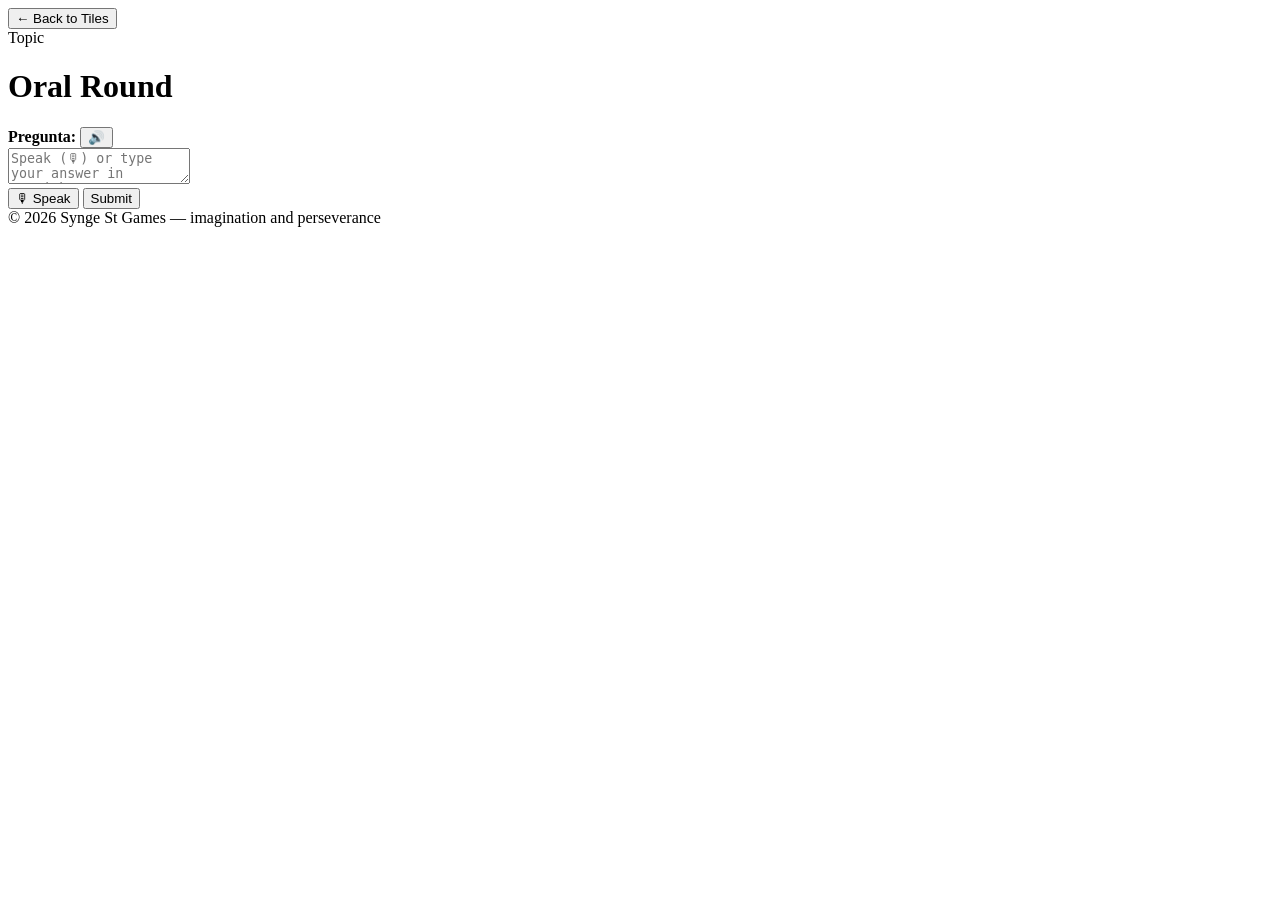
==== play.html @ 71afeca0 "Create play.html" ====
<!doctype html>
<html lang="en">
<head>
  <meta charset="utf-8" />
  <title>Spanish Oral Round</title>
  <meta name="viewport" content="width=device-width, initial-scale=1" />
  <link rel="stylesheet" href="style.css" />
</head>
<body>

<main class="wrap">

  <div class="topBar">
    <button id="backBtn" class="ghost">← Back to Tiles</button>
    <div class="pill" id="topicPill">Topic</div>
  </div>

  <h1>Oral Round</h1>

  <div class="taskBox">
    <strong>Pregunta:</strong>
    <span id="task"></span>
    <button id="readTask" class="smallBtn" type="button">🔊</button>
  </div>

  <textarea id="answer" placeholder="Speak (🎙) or type your answer in Spanish..."></textarea>

  <div class="controls">
    <button id="dictateBtn" class="smallBtn" type="button">🎙 Speak</button>
    <button id="runBtn" type="button">Submit</button>
  </div>

  <section id="out" class="card hidden"></section>

</main>

<footer>
  © 2026 Synge St Games — imagination and perseverance
</footer>

<script src="ai.js"></script>
<script src="script.js"></script>

</body>
</html>
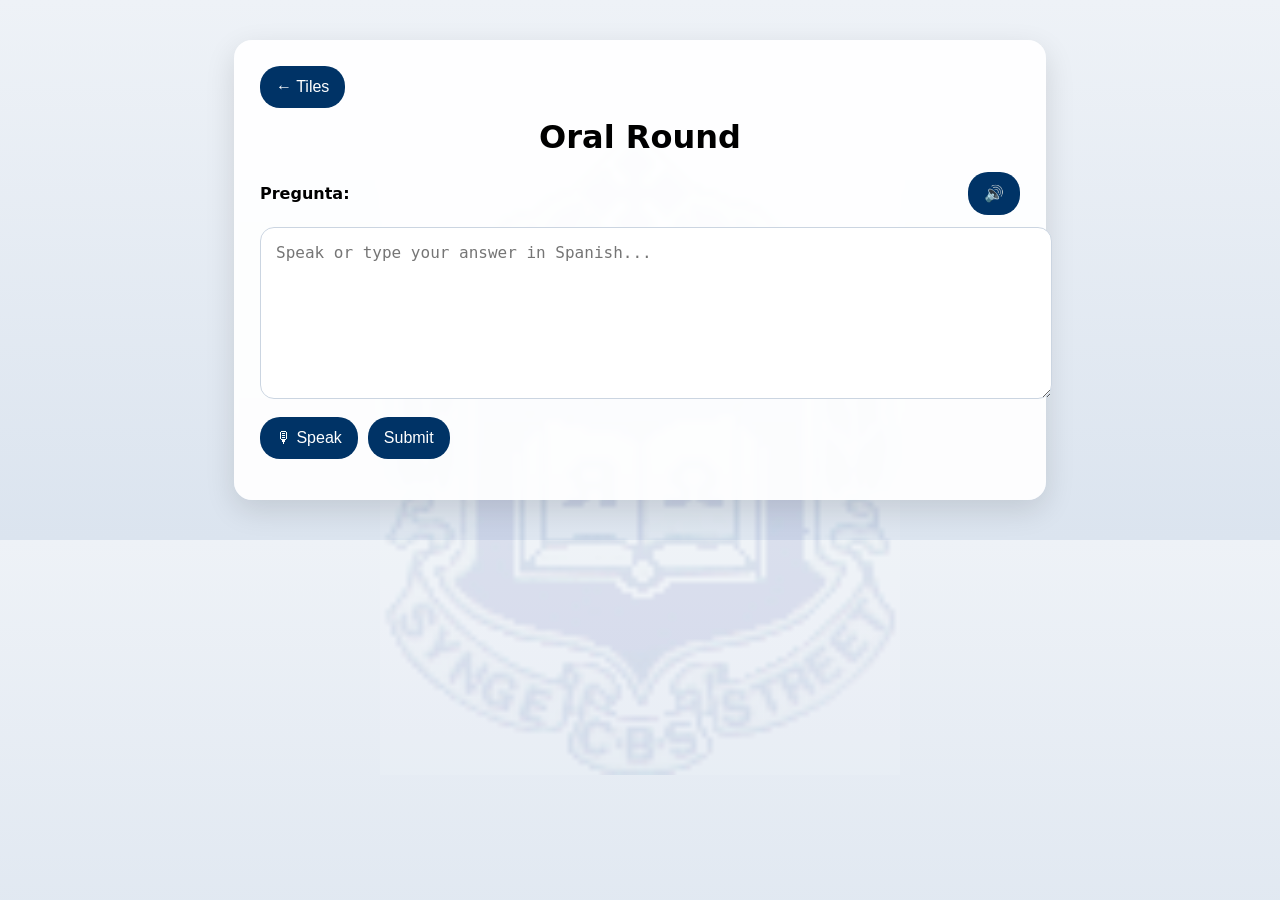
==== commit f1031c56: "Update play.html" ====
--- a/play.html
+++ b/play.html
@@ -1,42 +1,43 @@
 <!doctype html>
-<html lang="en">
+<html>
 <head>
-  <meta charset="utf-8" />
-  <title>Spanish Oral Round</title>
-  <meta name="viewport" content="width=device-width, initial-scale=1" />
-  <link rel="stylesheet" href="style.css" />
+<meta charset="utf-8">
+<title>Oral Round</title>
+<meta name="viewport" content="width=device-width, initial-scale=1">
+<link rel="stylesheet" href="style.css">
 </head>
+
 <body>
 
 <main class="wrap">
 
-  <div class="topBar">
-    <button id="backBtn" class="ghost">← Back to Tiles</button>
-    <div class="pill" id="topicPill">Topic</div>
-  </div>
+<button onclick="location.href='index.html'">← Tiles</button>
 
-  <h1>Oral Round</h1>
+<h1>Oral Round</h1>
 
-  <div class="taskBox">
-    <strong>Pregunta:</strong>
-    <span id="task"></span>
-    <button id="readTask" class="smallBtn" type="button">🔊</button>
-  </div>
+<div class="taskBox">
 
-  <textarea id="answer" placeholder="Speak (🎙) or type your answer in Spanish..."></textarea>
+<strong>Pregunta:</strong>
 
-  <div class="controls">
-    <button id="dictateBtn" class="smallBtn" type="button">🎙 Speak</button>
-    <button id="runBtn" type="button">Submit</button>
-  </div>
+<span id="task"></span>
 
-  <section id="out" class="card hidden"></section>
+<button id="readTask">🔊</button>
+
+</div>
+
+<textarea id="answer" placeholder="Speak or type your answer in Spanish..."></textarea>
+
+<div class="controls">
+
+<button id="dictateBtn">🎙 Speak</button>
+
+<button id="runBtn">Submit</button>
+
+</div>
+
+<section id="out" class="card hidden"></section>
 
 </main>
-
-<footer>
-  © 2026 Synge St Games — imagination and perseverance
-</footer>
 
 <script src="ai.js"></script>
 <script src="script.js"></script>
--- a/style.css
+++ b/style.css
@@ -0,0 +1,188 @@
+body{
+  margin:0;
+  font-family: system-ui, -apple-system, Segoe UI, Roboto, sans-serif;
+  background: linear-gradient(#eef2f7,#dbe4ef);
+  position:relative;
+}
+
+body::before{
+  content:"";
+  position:fixed;
+  inset:0;
+  background:url("crest.png") center center no-repeat;
+  background-size:520px;
+  opacity:0.10;
+  pointer-events:none;
+  z-index:0;
+}
+
+.wrap{
+  position:relative;
+  z-index:1;
+  width:min(760px, 92vw);
+  margin:40px auto;
+  padding:26px;
+  background:rgba(255,255,255,0.92);
+  border-radius:18px;
+  box-shadow:0 10px 30px rgba(0,0,0,0.12);
+  backdrop-filter: blur(2px);
+}
+
+h1{
+  text-align:center;
+  margin:10px 0 16px;
+}
+
+.sub{
+  text-align:center;
+  margin:0 0 18px;
+  color:#223;
+  opacity:0.85;
+}
+
+.topBar{
+  display:flex;
+  align-items:center;
+  justify-content:space-between;
+  gap:12px;
+  margin-bottom:8px;
+}
+
+.pill{
+  padding:8px 12px;
+  border-radius:999px;
+  background:#e9f0ff;
+  color:#003366;
+  font-weight:600;
+  font-size:0.95rem;
+}
+
+.taskBox{
+  display:flex;
+  align-items:center;
+  justify-content:space-between;
+  gap:10px;
+  margin:14px 0 12px;
+}
+
+#task{
+  flex:1;
+  margin-left:10px;
+  font-weight:600;
+}
+
+textarea{
+  width:100%;
+  min-height:140px;
+  padding:15px;
+  font-size:1rem;
+  border-radius:14px;
+  border:1px solid #cbd5e1;
+  margin-bottom:14px;
+  resize:vertical;
+}
+
+.controls{
+  display:flex;
+  gap:10px;
+  margin-bottom:15px;
+  flex-wrap:wrap;
+}
+
+button{
+  padding:12px 16px;
+  border-radius:20px;
+  border:none;
+  font-size:1rem;
+  cursor:pointer;
+  background:#003366;
+  color:white;
+}
+
+button:hover{ background:#0052a3; }
+
+.smallBtn{
+  padding:8px 12px;
+  font-size:0.95rem;
+  background:#566;
+}
+
+.ghost{
+  background:#ffffff;
+  color:#003366;
+  border:1px solid #cbd5e1;
+}
+
+.ghost:hover{
+  background:#f2f6ff;
+}
+
+.card{
+  padding:18px;
+  border-radius:14px;
+  background:#f4f7fb;
+  margin-top:15px;
+}
+
+.hidden{ display:none; }
+
+.grid{
+  display:grid;
+  grid-template-columns: repeat(2, minmax(0, 1fr));
+  gap:14px;
+}
+
+@media (min-width: 720px){
+  .grid{ grid-template-columns: repeat(3, minmax(0, 1fr)); }
+}
+
+.tile{
+  text-align:left;
+  padding:16px;
+  border-radius:16px;
+  background:#003366;
+  color:white;
+  min-height:110px;
+  display:flex;
+  flex-direction:column;
+  justify-content:space-between;
+}
+
+.tile:hover{ background:#0052a3; }
+
+.tile.locked{
+  background:#7b8794;
+  cursor:not-allowed;
+}
+
+.tileTop{
+  display:flex;
+  align-items:center;
+  gap:10px;
+}
+
+.tileIcon{
+  font-size:1.5rem;
+}
+
+.tileTitle{
+  font-weight:800;
+  line-height:1.1;
+}
+
+.tileMeta{
+  display:flex;
+  align-items:center;
+  justify-content:space-between;
+  font-size:0.9rem;
+  opacity:0.95;
+  margin-top:12px;
+}
+
+footer{
+  text-align:center;
+  padding:18px 10px 28px;
+  font-size:0.85rem;
+  color:#223;
+  opacity:0.85;
+}
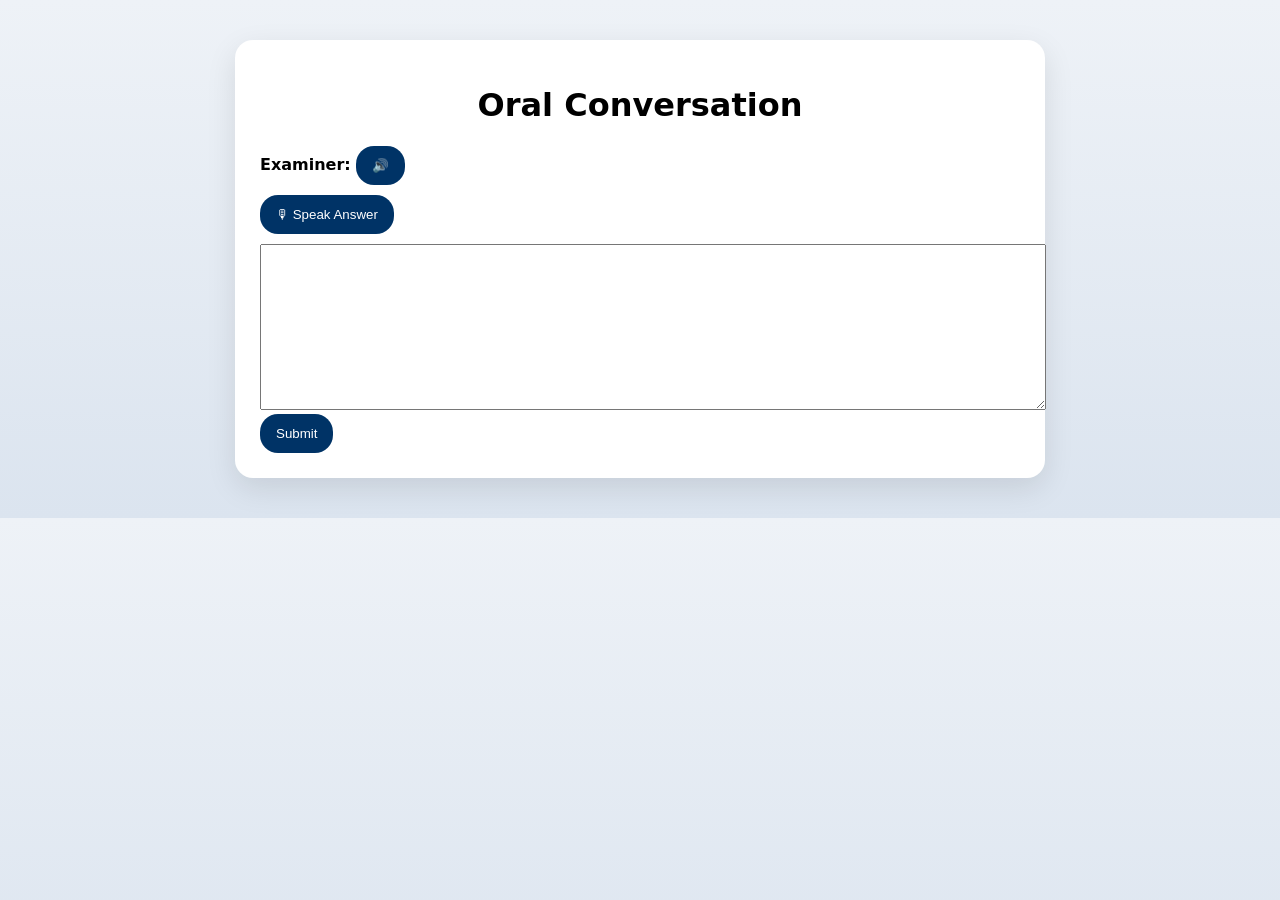
==== commit fdb3328c: "Update play.html" ====
--- a/play.html
+++ b/play.html
@@ -2,8 +2,7 @@
 <html>
 <head>
 <meta charset="utf-8">
-<title>Oral Round</title>
-<meta name="viewport" content="width=device-width, initial-scale=1">
+<title>Oral Conversation</title>
 <link rel="stylesheet" href="style.css">
 </head>
 
@@ -11,31 +10,28 @@
 
 <main class="wrap">
 
-<button onclick="location.href='index.html'">← Tiles</button>
+<h1>Oral Conversation</h1>
 
-<h1>Oral Round</h1>
+<div>
 
-<div class="taskBox">
+<strong>Examiner:</strong>
+<span id="question"></span>
 
-<strong>Pregunta:</strong>
-
-<span id="task"></span>
-
-<button id="readTask">🔊</button>
+<button onclick="speakQuestion()">🔊</button>
 
 </div>
 
-<textarea id="answer" placeholder="Speak or type your answer in Spanish..."></textarea>
-
 <div class="controls">
 
-<button id="dictateBtn">🎙 Speak</button>
-
-<button id="runBtn">Submit</button>
+<button id="recordBtn">🎙 Speak Answer</button>
 
 </div>
 
-<section id="out" class="card hidden"></section>
+<textarea id="answer"></textarea>
+
+<button onclick="submitAnswer()">Submit</button>
+
+<div id="feedback"></div>
 
 </main>
 
--- a/style.css
+++ b/style.css
@@ -1,188 +1,80 @@
 body{
-  margin:0;
-  font-family: system-ui, -apple-system, Segoe UI, Roboto, sans-serif;
-  background: linear-gradient(#eef2f7,#dbe4ef);
-  position:relative;
-}
-
-body::before{
-  content:"";
-  position:fixed;
-  inset:0;
-  background:url("crest.png") center center no-repeat;
-  background-size:520px;
-  opacity:0.10;
-  pointer-events:none;
-  z-index:0;
+margin:0;
+font-family:system-ui;
+background:linear-gradient(#eef2f7,#dbe4ef);
 }
 
 .wrap{
-  position:relative;
-  z-index:1;
-  width:min(760px, 92vw);
-  margin:40px auto;
-  padding:26px;
-  background:rgba(255,255,255,0.92);
-  border-radius:18px;
-  box-shadow:0 10px 30px rgba(0,0,0,0.12);
-  backdrop-filter: blur(2px);
+max-width:760px;
+margin:40px auto;
+padding:25px;
+background:white;
+border-radius:18px;
+box-shadow:0 10px 30px rgba(0,0,0,0.1);
 }
 
 h1{
-  text-align:center;
-  margin:10px 0 16px;
+text-align:center;
 }
 
-.sub{
-  text-align:center;
-  margin:0 0 18px;
-  color:#223;
-  opacity:0.85;
+.grid{
+display:grid;
+grid-template-columns:repeat(2,1fr);
+gap:15px;
 }
 
-.topBar{
-  display:flex;
-  align-items:center;
-  justify-content:space-between;
-  gap:12px;
-  margin-bottom:8px;
+.tile{
+padding:25px;
+border-radius:16px;
+background:#003366;
+color:white;
+font-size:1.2rem;
+cursor:pointer;
 }
 
-.pill{
-  padding:8px 12px;
-  border-radius:999px;
-  background:#e9f0ff;
-  color:#003366;
-  font-weight:600;
-  font-size:0.95rem;
+.tile:hover{
+background:#0052a3;
 }
 
-.taskBox{
-  display:flex;
-  align-items:center;
-  justify-content:space-between;
-  gap:10px;
-  margin:14px 0 12px;
-}
-
-#task{
-  flex:1;
-  margin-left:10px;
-  font-weight:600;
+.locked{
+background:#777;
+cursor:not-allowed;
 }
 
 textarea{
-  width:100%;
-  min-height:140px;
-  padding:15px;
-  font-size:1rem;
-  border-radius:14px;
-  border:1px solid #cbd5e1;
-  margin-bottom:14px;
-  resize:vertical;
+width:100%;
+min-height:140px;
+margin-top:10px;
+padding:12px;
+font-size:1rem;
 }
 
 .controls{
-  display:flex;
-  gap:10px;
-  margin-bottom:15px;
-  flex-wrap:wrap;
+margin-top:10px;
+display:flex;
+gap:10px;
 }
 
 button{
-  padding:12px 16px;
-  border-radius:20px;
-  border:none;
-  font-size:1rem;
-  cursor:pointer;
-  background:#003366;
-  color:white;
+padding:12px 16px;
+border:none;
+border-radius:18px;
+background:#003366;
+color:white;
+cursor:pointer;
 }
 
-button:hover{ background:#0052a3; }
-
-.smallBtn{
-  padding:8px 12px;
-  font-size:0.95rem;
-  background:#566;
-}
-
-.ghost{
-  background:#ffffff;
-  color:#003366;
-  border:1px solid #cbd5e1;
-}
-
-.ghost:hover{
-  background:#f2f6ff;
+button:hover{
+background:#0052a3;
 }
 
 .card{
-  padding:18px;
-  border-radius:14px;
-  background:#f4f7fb;
-  margin-top:15px;
+margin-top:15px;
+padding:15px;
+background:#f4f7fb;
+border-radius:12px;
 }
 
-.hidden{ display:none; }
-
-.grid{
-  display:grid;
-  grid-template-columns: repeat(2, minmax(0, 1fr));
-  gap:14px;
+.hidden{
+display:none;
 }
-
-@media (min-width: 720px){
-  .grid{ grid-template-columns: repeat(3, minmax(0, 1fr)); }
-}
-
-.tile{
-  text-align:left;
-  padding:16px;
-  border-radius:16px;
-  background:#003366;
-  color:white;
-  min-height:110px;
-  display:flex;
-  flex-direction:column;
-  justify-content:space-between;
-}
-
-.tile:hover{ background:#0052a3; }
-
-.tile.locked{
-  background:#7b8794;
-  cursor:not-allowed;
-}
-
-.tileTop{
-  display:flex;
-  align-items:center;
-  gap:10px;
-}
-
-.tileIcon{
-  font-size:1.5rem;
-}
-
-.tileTitle{
-  font-weight:800;
-  line-height:1.1;
-}
-
-.tileMeta{
-  display:flex;
-  align-items:center;
-  justify-content:space-between;
-  font-size:0.9rem;
-  opacity:0.95;
-  margin-top:12px;
-}
-
-footer{
-  text-align:center;
-  padding:18px 10px 28px;
-  font-size:0.85rem;
-  color:#223;
-  opacity:0.85;
-}
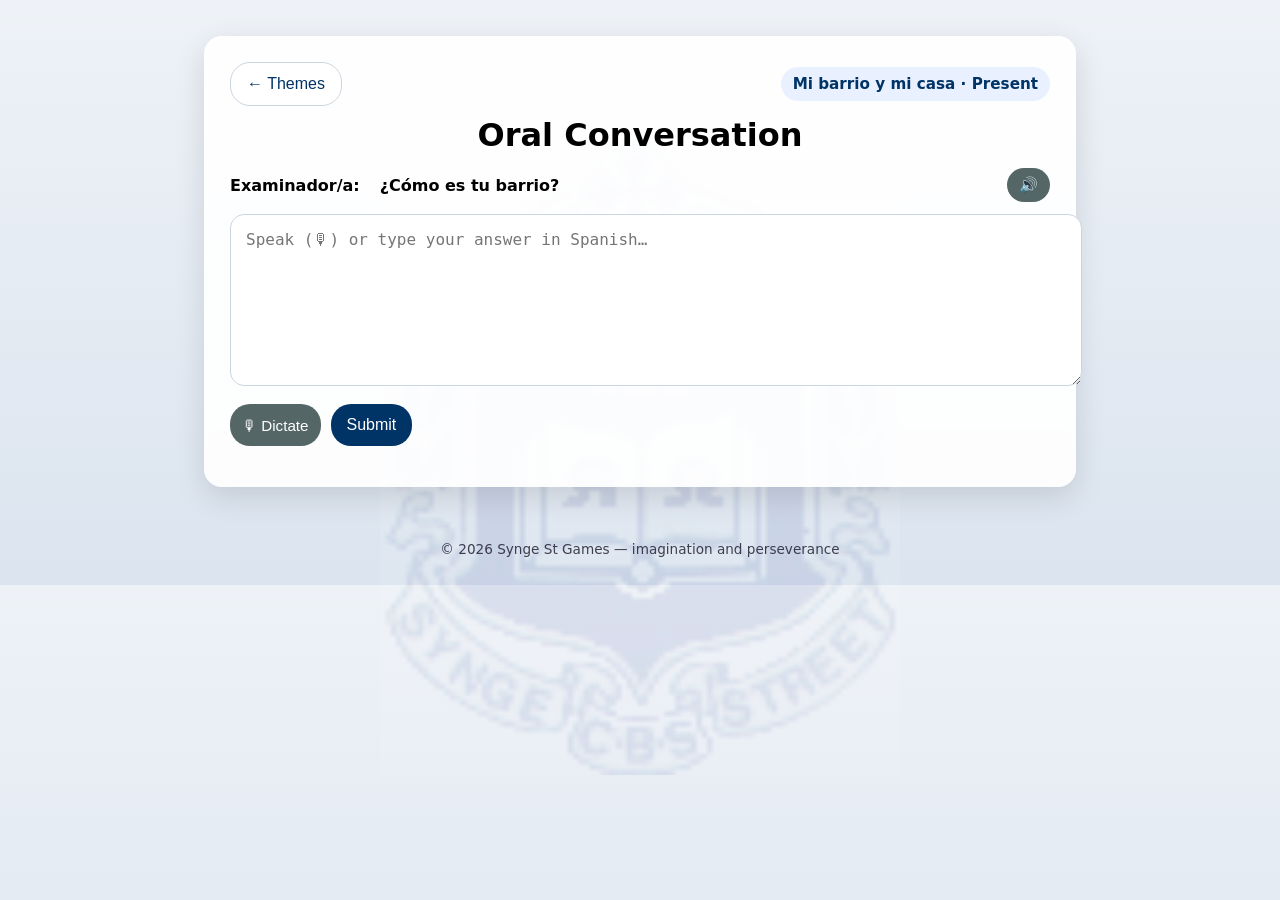
==== commit 094bbd16: "Add files via upload" ====
--- a/play.html
+++ b/play.html
@@ -1,39 +1,38 @@
 <!doctype html>
-<html>
+<html lang="en">
 <head>
-<meta charset="utf-8">
-<title>Oral Conversation</title>
-<link rel="stylesheet" href="style.css">
+  <meta charset="utf-8" />
+  <title>Oral Conversation</title>
+  <meta name="viewport" content="width=device-width, initial-scale=1" />
+  <link rel="stylesheet" href="style.css" />
 </head>
-
 <body>
 
 <main class="wrap">
+  <div class="topBar">
+    <button id="homeBtn" class="ghost">← Themes</button>
+    <div class="pill" id="pill">Theme · Tense</div>
+  </div>
 
-<h1>Oral Conversation</h1>
+  <h1>Oral Conversation</h1>
 
-<div>
+  <div class="taskBox">
+    <strong>Examinador/a:</strong>
+    <span id="question"></span>
+    <button id="readQ" class="smallBtn" type="button">🔊</button>
+  </div>
 
-<strong>Examiner:</strong>
-<span id="question"></span>
+  <textarea id="answer" placeholder="Speak (🎙) or type your answer in Spanish…"></textarea>
 
-<button onclick="speakQuestion()">🔊</button>
+  <div class="controls">
+    <button id="recordBtn" class="smallBtn" type="button">🎙 Dictate</button>
+    <button id="submitBtn" type="button">Submit</button>
+  </div>
 
-</div>
+  <section id="out" class="card hidden"></section>
+</main>
 
-<div class="controls">
-
-<button id="recordBtn">🎙 Speak Answer</button>
-
-</div>
-
-<textarea id="answer"></textarea>
-
-<button onclick="submitAnswer()">Submit</button>
-
-<div id="feedback"></div>
-
-</main>
+<footer>© 2026 Synge St Games — imagination and perseverance</footer>
 
 <script src="ai.js"></script>
 <script src="script.js"></script>
--- a/style.css
+++ b/style.css
@@ -1,80 +1,179 @@
 body{
-margin:0;
-font-family:system-ui;
-background:linear-gradient(#eef2f7,#dbe4ef);
+  margin:0;
+  font-family: system-ui, -apple-system, Segoe UI, Roboto, sans-serif;
+  background: linear-gradient(#eef2f7,#dbe4ef);
+  position:relative;
+}
+
+body::before{
+  content:"";
+  position:fixed;
+  inset:0;
+  background:url("crest.png") center center no-repeat;
+  background-size:520px;
+  opacity:0.10;
+  pointer-events:none;
+  z-index:0;
 }
 
 .wrap{
-max-width:760px;
-margin:40px auto;
-padding:25px;
-background:white;
-border-radius:18px;
-box-shadow:0 10px 30px rgba(0,0,0,0.1);
+  position:relative;
+  z-index:1;
+  width:min(820px, 92vw);
+  margin:36px auto;
+  padding:26px;
+  background:rgba(255,255,255,0.92);
+  border-radius:18px;
+  box-shadow:0 10px 30px rgba(0,0,0,0.12);
+  backdrop-filter: blur(2px);
 }
 
-h1{
-text-align:center;
+h1{ text-align:center; margin:10px 0 8px; }
+
+.sub{
+  text-align:center;
+  margin:0 0 18px;
+  color:#223;
+  opacity:0.85;
 }
 
+footer{
+  text-align:center;
+  padding:18px 10px 28px;
+  font-size:0.85rem;
+  color:#223;
+  opacity:0.85;
+}
+
+.topBar{
+  display:flex;
+  align-items:center;
+  justify-content:space-between;
+  gap:12px;
+  margin-bottom:8px;
+}
+
+.pill{
+  padding:8px 12px;
+  border-radius:999px;
+  background:#e9f0ff;
+  color:#003366;
+  font-weight:700;
+  font-size:0.95rem;
+}
+
+.taskBox{
+  display:flex;
+  align-items:center;
+  justify-content:space-between;
+  gap:10px;
+  margin:14px 0 12px;
+}
+
+#question{
+  flex:1;
+  margin-left:10px;
+  font-weight:700;
+}
+
+textarea{
+  width:100%;
+  min-height:140px;
+  padding:15px;
+  font-size:1rem;
+  border-radius:14px;
+  border:1px solid #cbd5e1;
+  margin-bottom:14px;
+  resize:vertical;
+}
+
+.controls{
+  display:flex;
+  gap:10px;
+  margin-bottom:15px;
+  flex-wrap:wrap;
+}
+
+button{
+  padding:12px 16px;
+  border-radius:20px;
+  border:none;
+  font-size:1rem;
+  cursor:pointer;
+  background:#003366;
+  color:white;
+}
+
+button:hover{ background:#0052a3; }
+
+.smallBtn{ padding:8px 12px; font-size:0.95rem; background:#566; }
+.ghost{ background:#ffffff; color:#003366; border:1px solid #cbd5e1; }
+.ghost:hover{ background:#f2f6ff; }
+
+.card{
+  padding:18px;
+  border-radius:14px;
+  background:#f4f7fb;
+  margin-top:15px;
+}
+
+.hidden{ display:none; }
+
 .grid{
-display:grid;
-grid-template-columns:repeat(2,1fr);
-gap:15px;
+  display:grid;
+  grid-template-columns: repeat(2, minmax(0, 1fr));
+  gap:14px;
+}
+
+@media (min-width: 760px){
+  .grid{ grid-template-columns: repeat(3, minmax(0, 1fr)); }
+}
+
+.grid3{
+  display:grid;
+  grid-template-columns: repeat(1, minmax(0, 1fr));
+  gap:14px;
+}
+@media (min-width: 760px){
+  .grid3{ grid-template-columns: repeat(3, minmax(0, 1fr)); }
 }
 
 .tile{
-padding:25px;
-border-radius:16px;
-background:#003366;
-color:white;
-font-size:1.2rem;
-cursor:pointer;
+  text-align:left;
+  padding:16px;
+  border-radius:16px;
+  background:#003366;
+  color:white;
+  min-height:118px;
+  display:flex;
+  flex-direction:column;
+  justify-content:space-between;
 }
 
-.tile:hover{
-background:#0052a3;
+.tile:hover{ background:#0052a3; }
+
+.tileTop{
+  display:flex;
+  align-items:flex-start;
+  gap:12px;
 }
 
-.locked{
-background:#777;
-cursor:not-allowed;
+.tileIcon{ font-size:1.6rem; }
+.tileTitle{ font-weight:900; line-height:1.1; }
+.tileMeta{ font-size:0.88rem; opacity:0.95; margin-top:6px; }
+.tileCTA{ margin-top:12px; font-size:0.95rem; opacity:0.95; }
+
+.tileSmall{
+  text-align:center;
+  padding:18px;
+  border-radius:16px;
+  background:#003366;
+  color:white;
+  min-height:96px;
+  font-weight:900;
+  line-height:1.2;
 }
+.tileSmall:hover{ background:#0052a3; }
 
-textarea{
-width:100%;
-min-height:140px;
-margin-top:10px;
-padding:12px;
-font-size:1rem;
-}
-
-.controls{
-margin-top:10px;
-display:flex;
-gap:10px;
-}
-
-button{
-padding:12px 16px;
-border:none;
-border-radius:18px;
-background:#003366;
-color:white;
-cursor:pointer;
-}
-
-button:hover{
-background:#0052a3;
-}
-
-.card{
-margin-top:15px;
-padding:15px;
-background:#f4f7fb;
-border-radius:12px;
-}
-
-.hidden{
-display:none;
-}
+.tiny{ font-size:0.9rem; opacity:0.85; }
+.dash{ display:flex; flex-direction:column; gap:8px; }
